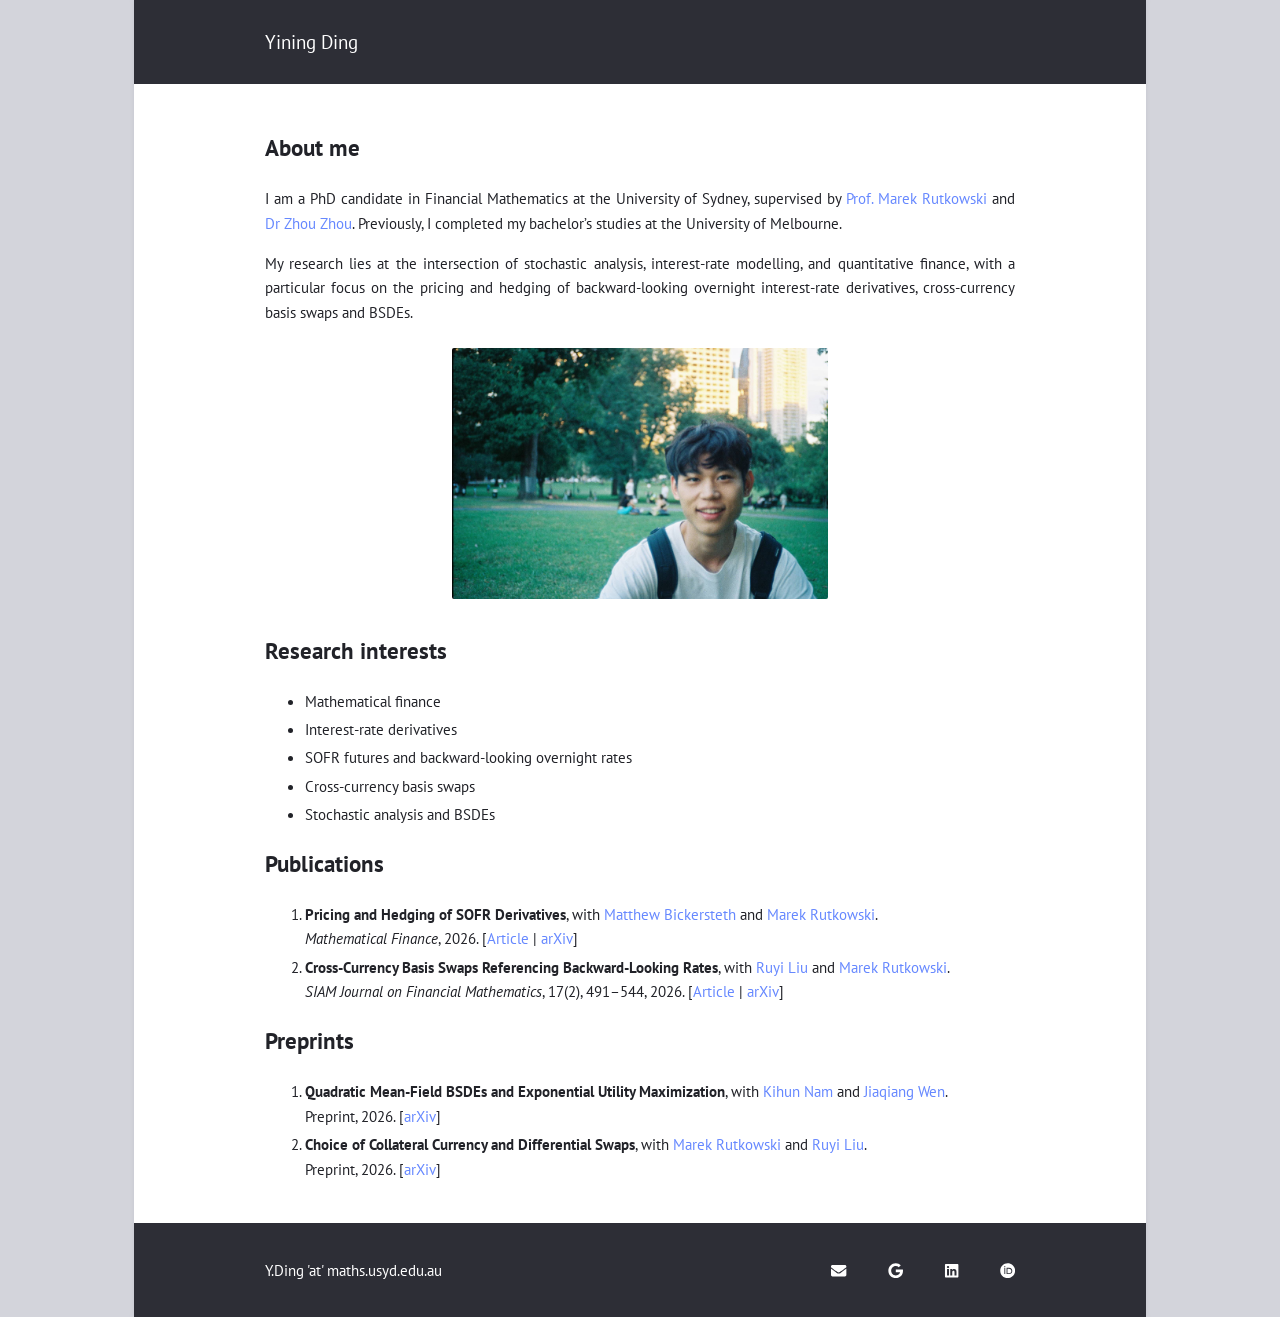
==== index.html @ cb14d438 "Link Matthew Bickersteth Co-Authored-By: Claude Opus 4.8 <noreply@anthropic.com>" ====
<!DOCTYPE html>
<html lang="en">
<head>
  <title>Yining Ding</title>
  <meta charset="utf-8">
  <meta name="viewport" content="width=device-width, initial-scale=1.0">
  <meta name="author" content="Yining Ding">
  <link rel="preconnect" href="https://fonts.googleapis.com">
  <link rel="preconnect" href="https://fonts.gstatic.com" crossorigin>
  <link rel="stylesheet" href="https://fonts.googleapis.com/css2?family=PT+Sans:wght@400;700&display=swap">
  <link rel="stylesheet" href="/assets/css/frame.css">
</head>

  <header>
    <a href="/" class="title">Yining Ding</a>
    <!-- To add a CV, upload a PDF to /assets/ and uncomment the line below.
    <nav><a href="/assets/Yining_Ding_CV.pdf">CV</a></nav>
    -->
  </header>

  <article>
  <h2 id="about-me">About me</h2>
<p>I am a PhD candidate in Financial Mathematics at the University of Sydney, supervised by <a href="https://profiles.sydney.edu.au/marek.rutkowski">Prof. Marek Rutkowski</a> and <a href="https://www.maths.usyd.edu.au/u/zhouzhou/">Dr Zhou Zhou</a>. Previously, I completed my bachelor&rsquo;s studies at the University of Melbourne.</p>

<p>My research lies at the intersection of stochastic analysis, interest-rate modelling, and quantitative finance, with a particular focus on the pricing and hedging of backward-looking overnight interest-rate derivatives, cross-currency basis swaps and BSDEs.</p>

  <div style="text-align:center;">
    <img src="/assets/profile.jpg" alt="Yining Ding" width="50%" />
  </div>

  <h2 id="research-interests">Research interests</h2>
<ul>
  <li>Mathematical finance</li>
  <li>Interest-rate derivatives</li>
  <li>SOFR futures and backward-looking overnight rates</li>
  <li>Cross-currency basis swaps</li>
  <li>Stochastic analysis and BSDEs</li>
</ul>

  <h2 id="publications">Publications</h2>
<ol>
  <li><b>Pricing and Hedging of SOFR Derivatives</b>, with <a href="https://www.linkedin.com/in/matthew-bickersteth-487161232/">Matthew Bickersteth</a> and <a href="https://profiles.sydney.edu.au/marek.rutkowski">Marek Rutkowski</a>.<br />
  <em>Mathematical Finance</em>, 2026. [<a href="https://doi.org/10.1111/mafi.70004">Article</a> | <a href="https://arxiv.org/abs/2112.14033">arXiv</a>]</li>
  <li><b>Cross-Currency Basis Swaps Referencing Backward-Looking Rates</b>, with <a href="https://ruyi-liu61.github.io/">Ruyi Liu</a> and <a href="https://profiles.sydney.edu.au/marek.rutkowski">Marek Rutkowski</a>.<br />
  <em>SIAM Journal on Financial Mathematics</em>, 17(2), 491&ndash;544, 2026. [<a href="https://doi.org/10.1137/24M1701538">Article</a> | <a href="https://arxiv.org/abs/2410.08477">arXiv</a>]</li>
</ol>

  <h2 id="preprints">Preprints</h2>
<ol>
  <li><b>Quadratic Mean-Field BSDEs and Exponential Utility Maximization</b>, with <a href="https://sites.google.com/view/kihun-nam/home">Kihun Nam</a> and <a href="https://math.sustech.edu.cn/e/wenjiaqiang">Jiaqiang Wen</a>.<br />
  Preprint, 2026. [<a href="https://arxiv.org/abs/2511.17214">arXiv</a>]</li>
  <li><b>Choice of Collateral Currency and Differential Swaps</b>, with <a href="https://profiles.sydney.edu.au/marek.rutkowski">Marek Rutkowski</a> and <a href="https://ruyi-liu61.github.io/">Ruyi Liu</a>.<br />
  Preprint, 2026. [<a href="https://arxiv.org/abs/2603.07863">arXiv</a>]</li>
</ol>

</article>

    <footer>
      <div>Y.Ding 'at' maths.usyd.edu.au</div>
      <nav>
        <a href="mailto:Y.Ding@maths.usyd.edu.au" aria-label="Email"><svg aria-label="Mail" class="icon" viewBox="0 0 512 512"><path fill="currentColor" d="M502.3 190.8c3.9-3.1 9.7-.2 9.7 4.7V400c0 26.5-21.5 48-48 48H48c-26.5 0-48-21.5-48-48V195.6c0-5 5.7-7.8 9.7-4.7 22.4 17.4 52.1 39.5 154.1 113.6 21.1 15.4 56.7 47.8 92.2 47.6 35.7.3 72-32.8 92.3-47.6 102-74.1 131.6-96.3 154-113.7zM256 320c23.2.4 56.6-29.2 73.4-41.4 132.7-96.3 142.8-104.7 173.4-128.7 5.8-4.5 9.2-11.5 9.2-18.9v-19c0-26.5-21.5-48-48-48H48C21.5 64 0 85.5 0 112v19c0 7.4 3.4 14.3 9.2 18.9 30.6 23.9 40.7 32.4 173.4 128.7 16.8 12.2 50.2 41.8 73.4 41.4z"/></svg></a>
        <a href="https://scholar.google.com/citations?user=hrqzMjUAAAAJ&hl=en" aria-label="Google Scholar"><svg aria-label="Google Scholar" class="icon" viewBox="0 0 488 512"><path fill="currentColor" d="M488 261.8C488 403.3 391.1 504 248 504 110.8 504 0 393.2 0 256S110.8 8 248 8c66.8 0 123 24.5 166.3 64.9l-67.5 64.9C258.5 52.6 94.3 116.6 94.3 256c0 86.5 69.1 156.6 153.7 156.6 98.2 0 135-70.4 140.8-106.9H248v-85.3h236.1c2.3 12.7 3.9 24.9 3.9 41.4z"/></svg></a>
        <a href="https://www.linkedin.com/in/yining-ding-548b70221/" aria-label="LinkedIn"><svg aria-label="LinkedIn" class="icon" viewBox="0 0 448 512"><path fill="currentColor" d="M416 32H31.9C14.3 32 0 46.5 0 64.3v383.4C0 465.5 14.3 480 31.9 480H416c17.6 0 32-14.5 32-32.3V64.3c0-17.8-14.4-32.3-32-32.3zM135.4 416H69V202.2h66.5V416zm-33.2-243c-21.3 0-38.5-17.3-38.5-38.5S80.9 96 102.2 96c21.2 0 38.5 17.3 38.5 38.5 0 21.3-17.2 38.5-38.5 38.5zm282.1 243h-66.4V312c0-24.8-.5-56.7-34.5-56.7-34.6 0-39.9 27-39.9 54.9V416h-66.4V202.2h63.7v29.2h.9c8.9-16.8 30.6-34.5 62.9-34.5 67.2 0 79.7 44.3 79.7 101.9V416z"/></svg></a>
        <a href="https://orcid.org/0009-0000-1542-5317" aria-label="ORCID"><svg aria-label="ORCID" class="icon" viewBox="0 0 512 512"><path fill="currentColor" d="M294.75 188.19h-45.92V342h47.47c67.62 0 83.12-51.34 83.12-76.91 0-41.64-26.54-76.9-84.67-76.9zM256 8C119 8 8 119 8 256s111 248 248 248 248-111 248-248S393 8 256 8zm-80.79 360.76h-29.84v-207.5h29.84zm-14.92-231.14a19.57 19.57 0 1 1 19.57-19.57 19.64 19.64 0 0 1-19.57 19.57zM300 369h-81V161.26h80.6c76.73 0 110.44 54.83 110.44 103.85C410 318.39 368.38 369 300 369z"/></svg></a>
      </nav>
    </footer>

</html>
---- assets/css/frame.css ----
body{background:#fff;color:#212228;font-family:"PT Sans",-apple-system,"Helvetica Neue","Segoe UI","Roboto",sans-serif;font-weight:400;font-size:calc(0.8rem + 0.2vw);line-height:1.6;margin:0;min-height:100vh;-webkit-text-size-adjust:100%;-webkit-font-smoothing:antialiased;-moz-osx-font-smoothing:grayscale}@media (prefers-color-scheme: dark){body{background:#212228;color:#fff}}h1,h2,h3,h4,h5,h6{font-weight:600}b,strong,th{font-weight:600}p{text-align:justify}a{color:#68f;text-decoration:inherit}a:hover{text-decoration:underline}header a,footer a,aside a{color:inherit}header time{color:#909194}hr{border:1px solid rgba(144,145,148,0.3);margin:2em 0}article:not(:last-of-type){border-bottom:1px solid rgba(144,145,148,0.14)}blockquote{background:rgba(144,145,148,0.06);border-left:3px solid rgba(144,145,148,0.9);padding:1px 1.5em;opacity:.75}blockquote,figure{margin:1em 0}img{margin:.5em 0}li{margin:.25em 0}img{border-radius:2px;max-width:100%;height:auto}table{display:inline-block;max-width:100%;overflow-y:scroll;border-spacing:1px;border-radius:2px;box-shadow:0 0 0 1px rgba(144,145,148,0.12) inset}th,td{padding:.5em 1em;box-shadow:0 0 0 1px rgba(144,145,148,0.12)}tr:hover,tr:nth-child(odd) td{background:rgba(144,145,148,0.04)}pre{background:rgba(144,145,148,0.12);border-radius:2px;font-size:.8em;margin:1.5em 0;padding:.8em 1.2em;overflow-x:auto}:not(pre)>code{font-size:.9em;background:rgba(144,145,148,0.15);opacity:.7;border-radius:2px;margin:0 .1em;padding:.2em .4em}body{display:flex;flex-direction:column}article{flex-grow:1}body>header,body>footer{display:flex;flex-wrap:wrap;align-items:center;justify-content:space-between}body>header,body>article,body>footer{padding:1.5em}article header{margin-bottom:1.5em}article header h1{font-size:1.7em;margin:0 0 .1em}nav{margin:.5em -1.2em}nav a{margin:.5em 1.2em}.title{font-size:1.25em}.more{margin:2em 0 1em}.more a{border-radius:2px;border:1.5px solid #68f;padding:.4em .8em;transition:.2s background,.2s color}.more a:hover{color:#fff;background:#68f;text-decoration:inherit}.archive{font-size:1.1em}.archive time{display:inline-block;min-width:10ch;min-height:1.75em;margin:0 .2em}.icon{height:1em;width:1em;fill:currentColor;transition:.2s color;vertical-align:middle;margin-bottom:.15em}a:hover .icon{color:#909194}.full table{display:table;width:100%}.katex{overflow-x:auto;overflow-y:hidden}html{background:#d3d4db;padding:0 calc(38% - 22em)}body{box-shadow:0 0 .3em #c5c7cf}body>header,body>footer{background:#2d2e36;color:#fff}@media (min-width: 32em){body>header,body>article,body>footer{padding:1.75em calc(22% - 6em)}}@media (prefers-color-scheme: dark){html{background:#18181d}body>header,body>footer{background:#212228}body,body>header,body>footer{box-shadow:0 0 0 1px #33353e}}
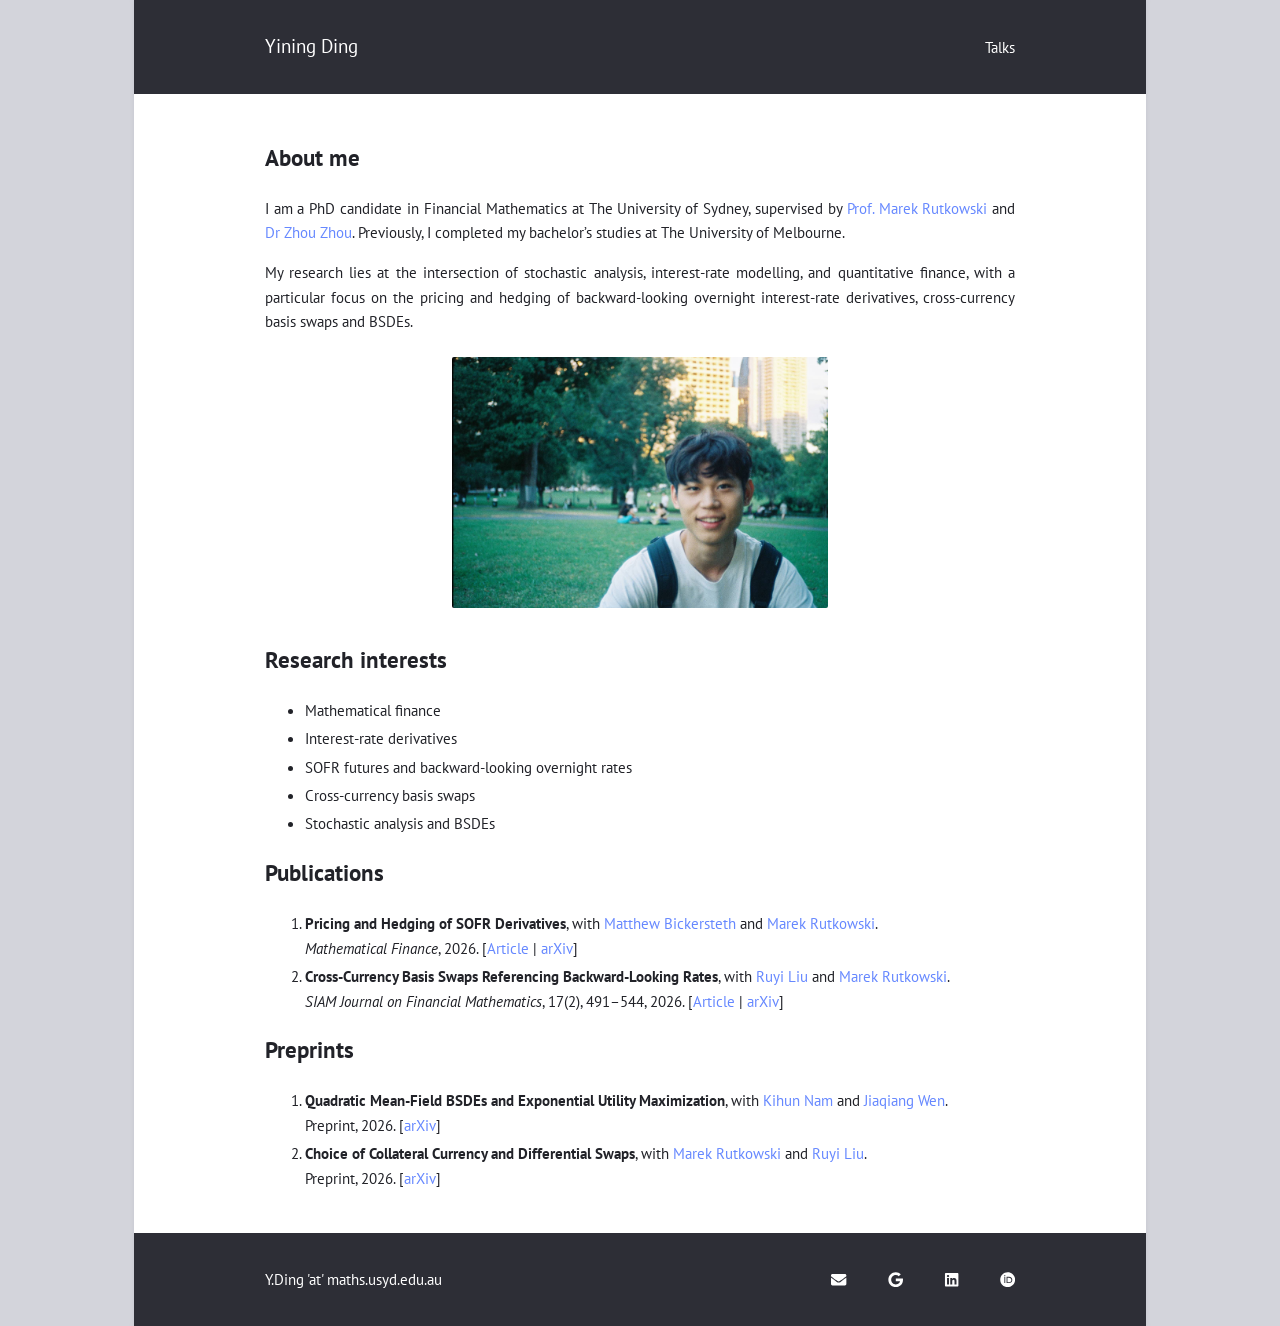
==== commit 19363a32: "Use The University of Sydney/Melbourne; trim AIMS name Co-Authored-By: Claude Opus 4.8 <noreply@anth" ====
--- a/index.html
+++ b/index.html
@@ -13,14 +13,12 @@
 
   <header>
     <a href="/" class="title">Yining Ding</a>
-    <!-- To add a CV, upload a PDF to /assets/ and uncomment the line below.
-    <nav><a href="/assets/Yining_Ding_CV.pdf">CV</a></nav>
-    -->
+    <nav><a href="/talks.html">Talks</a></nav>
   </header>
 
   <article>
   <h2 id="about-me">About me</h2>
-<p>I am a PhD candidate in Financial Mathematics at the University of Sydney, supervised by <a href="https://profiles.sydney.edu.au/marek.rutkowski">Prof. Marek Rutkowski</a> and <a href="https://www.maths.usyd.edu.au/u/zhouzhou/">Dr Zhou Zhou</a>. Previously, I completed my bachelor&rsquo;s studies at the University of Melbourne.</p>
+<p>I am a PhD candidate in Financial Mathematics at The University of Sydney, supervised by <a href="https://profiles.sydney.edu.au/marek.rutkowski">Prof. Marek Rutkowski</a> and <a href="https://www.maths.usyd.edu.au/u/zhouzhou/">Dr Zhou Zhou</a>. Previously, I completed my bachelor&rsquo;s studies at The University of Melbourne.</p>
 
 <p>My research lies at the intersection of stochastic analysis, interest-rate modelling, and quantitative finance, with a particular focus on the pricing and hedging of backward-looking overnight interest-rate derivatives, cross-currency basis swaps and BSDEs.</p>
 
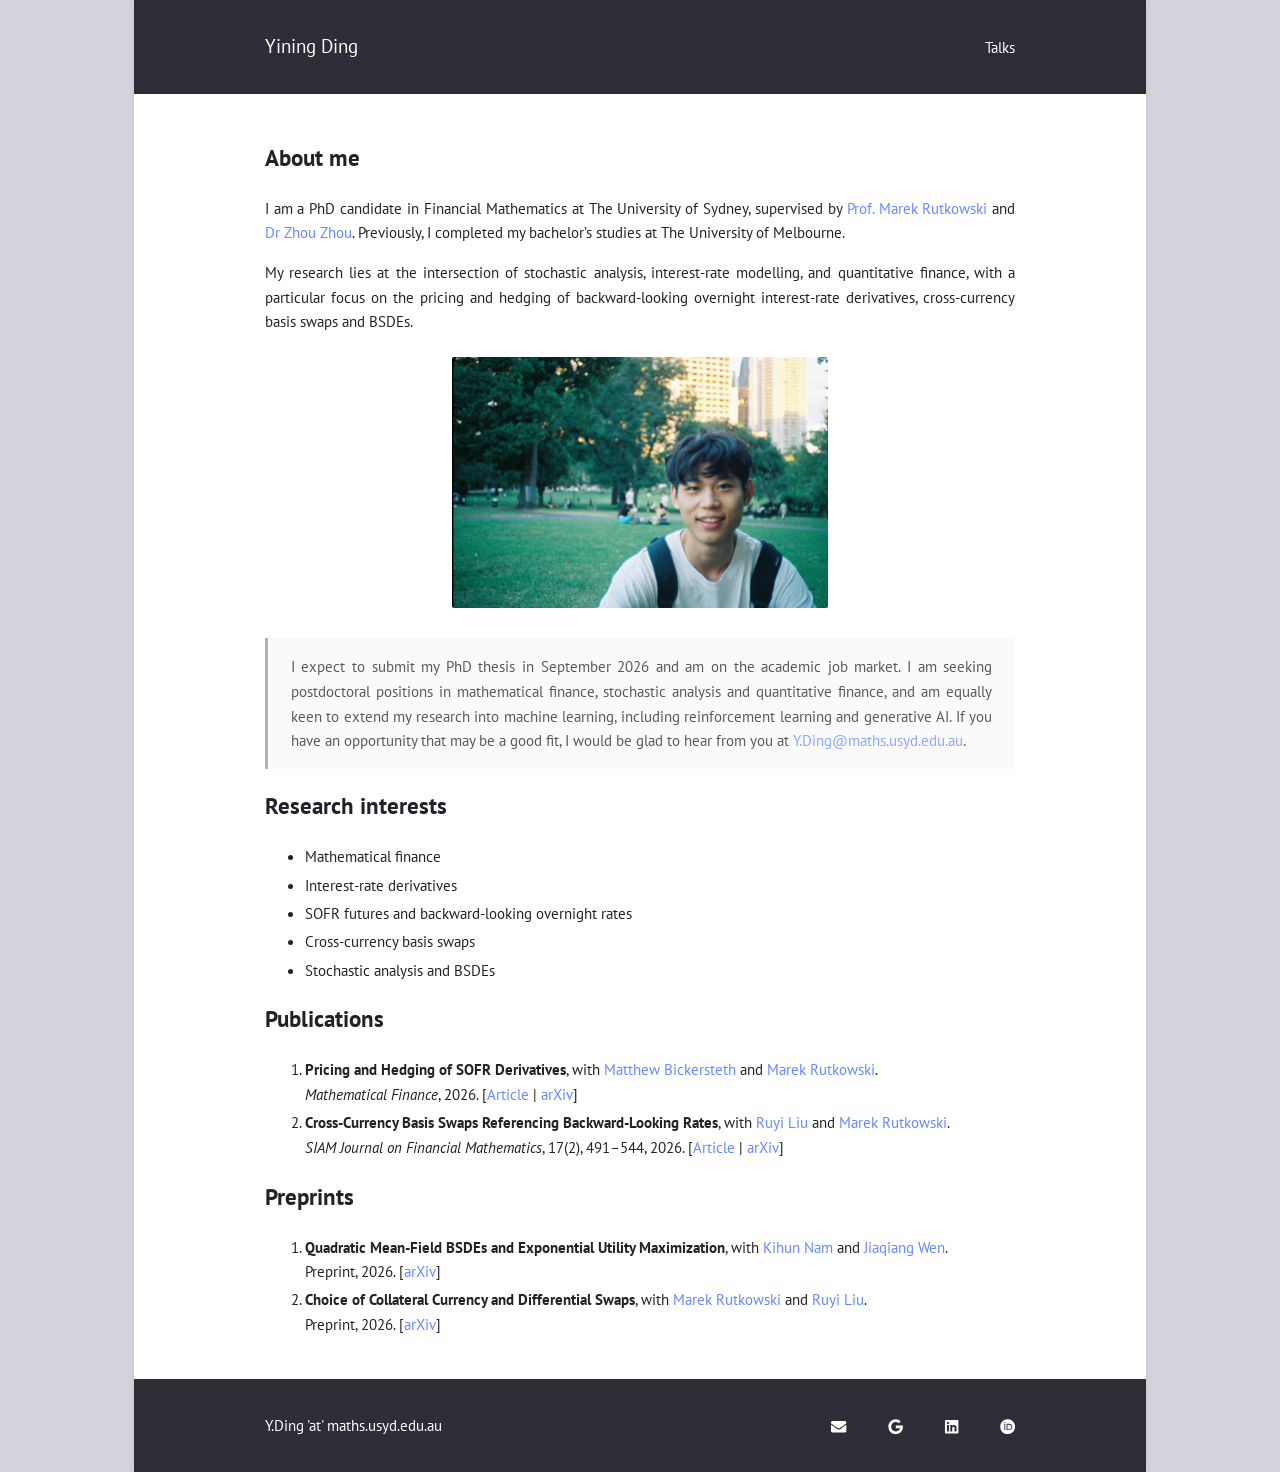
==== commit 81225cf4: "Add job-market availability note; fix university names on Talks page Co-Authored-By: Claude Opus 4.8" ====
--- a/index.html
+++ b/index.html
@@ -25,6 +25,10 @@
   <div style="text-align:center;">
     <img src="/assets/profile.jpg" alt="Yining Ding" width="50%" />
   </div>
+
+  <blockquote>
+    <p>I expect to submit my PhD thesis in September 2026 and am on the academic job market. I am seeking postdoctoral positions in mathematical finance, stochastic analysis and quantitative finance, and am equally keen to extend my research into machine learning, including reinforcement learning and generative AI. If you have an opportunity that may be a good fit, I would be glad to hear from you at <a href="mailto:Y.Ding@maths.usyd.edu.au">Y.Ding@maths.usyd.edu.au</a>.</p>
+  </blockquote>
 
   <h2 id="research-interests">Research interests</h2>
 <ul>
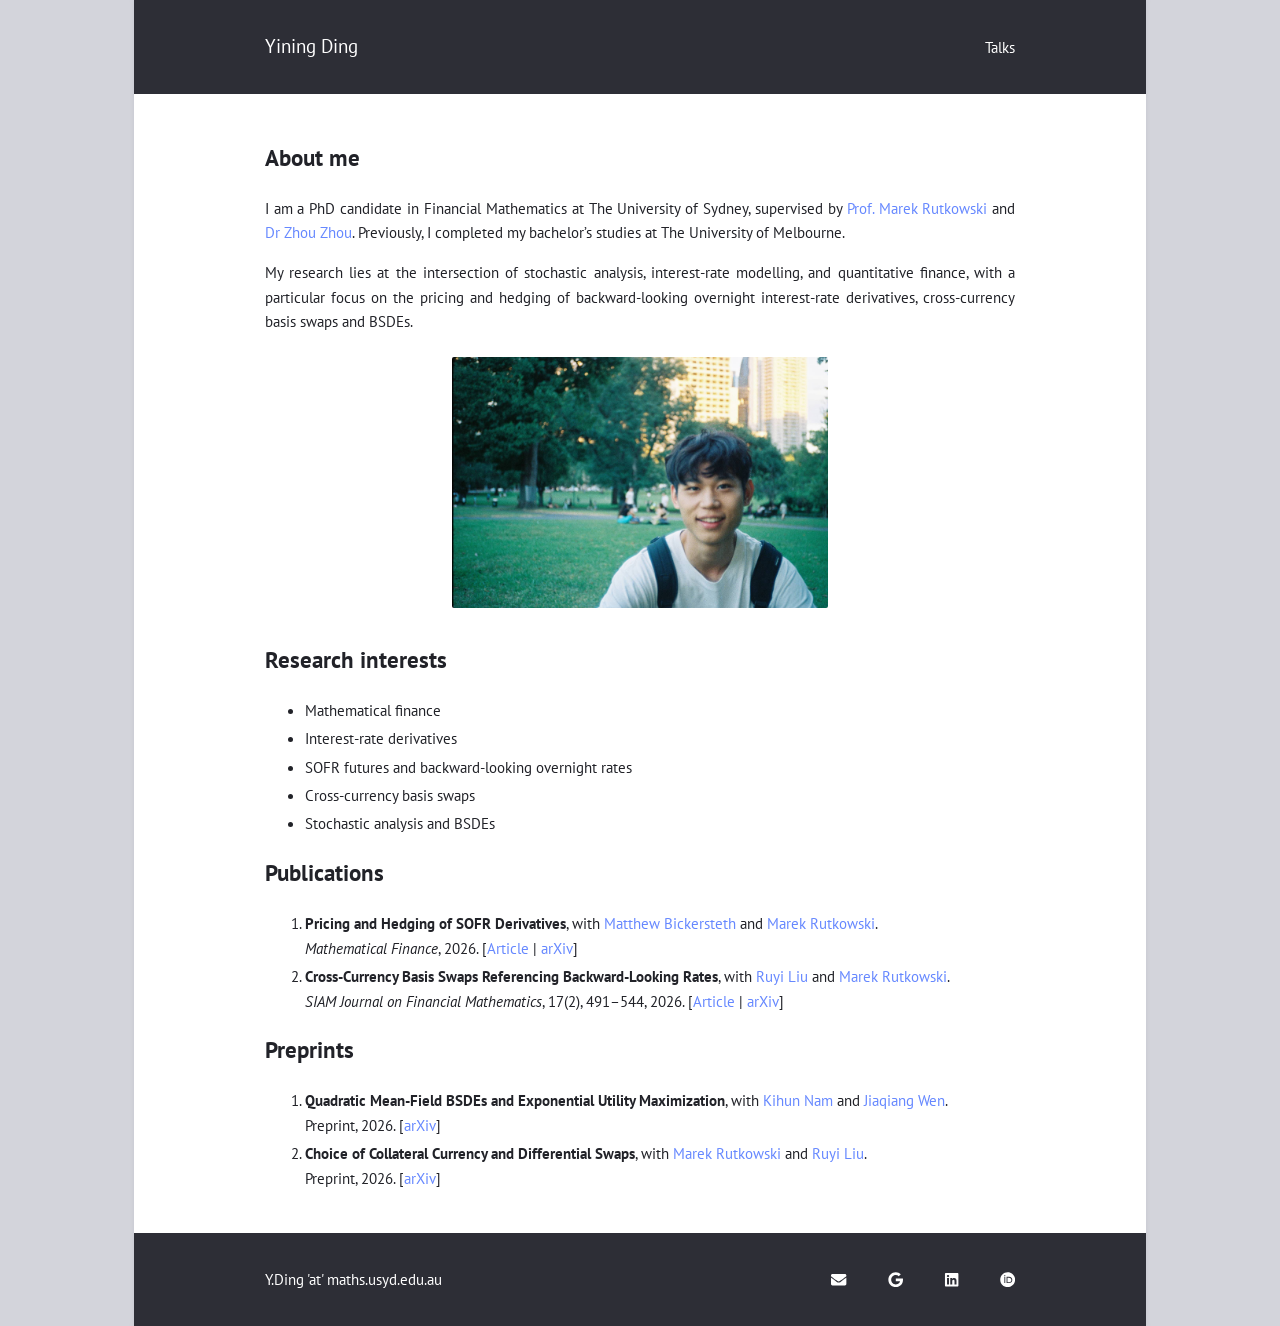
==== commit 4057bfb6: "Remove job-market note for now Co-Authored-By: Claude Opus 4.8 <noreply@anthropic.com>" ====
--- a/index.html
+++ b/index.html
@@ -25,10 +25,6 @@
   <div style="text-align:center;">
     <img src="/assets/profile.jpg" alt="Yining Ding" width="50%" />
   </div>
-
-  <blockquote>
-    <p>I expect to submit my PhD thesis in September 2026 and am on the academic job market. I am seeking postdoctoral positions in mathematical finance, stochastic analysis and quantitative finance, and am equally keen to extend my research into machine learning, including reinforcement learning and generative AI. If you have an opportunity that may be a good fit, I would be glad to hear from you at <a href="mailto:Y.Ding@maths.usyd.edu.au">Y.Ding@maths.usyd.edu.au</a>.</p>
-  </blockquote>
 
   <h2 id="research-interests">Research interests</h2>
 <ul>
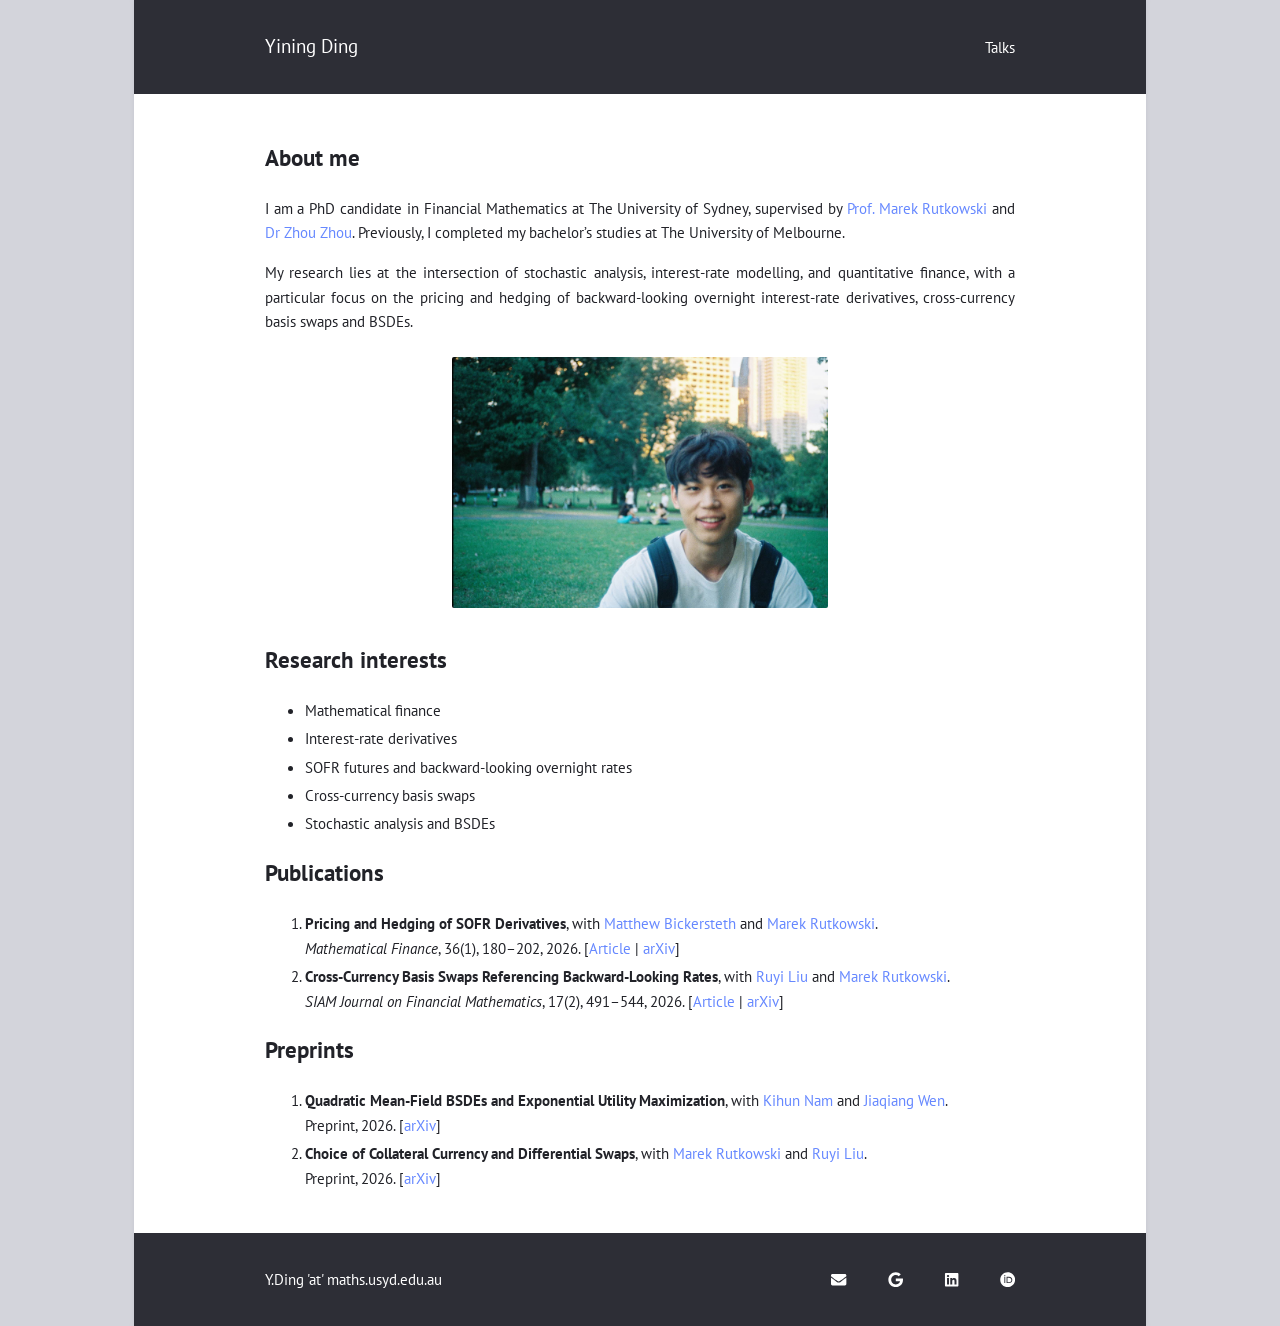
==== commit 54e3abf8: "Add full SOFR paper citation (vol/issue/pages) Co-Authored-By: Claude Opus 4.8 <noreply@anthropic.co" ====
--- a/index.html
+++ b/index.html
@@ -38,7 +38,7 @@
   <h2 id="publications">Publications</h2>
 <ol>
   <li><b>Pricing and Hedging of SOFR Derivatives</b>, with <a href="https://www.linkedin.com/in/matthew-bickersteth-487161232/">Matthew Bickersteth</a> and <a href="https://profiles.sydney.edu.au/marek.rutkowski">Marek Rutkowski</a>.<br />
-  <em>Mathematical Finance</em>, 2026. [<a href="https://doi.org/10.1111/mafi.70004">Article</a> | <a href="https://arxiv.org/abs/2112.14033">arXiv</a>]</li>
+  <em>Mathematical Finance</em>, 36(1), 180&ndash;202, 2026. [<a href="https://doi.org/10.1111/mafi.70004">Article</a> | <a href="https://arxiv.org/abs/2112.14033">arXiv</a>]</li>
   <li><b>Cross-Currency Basis Swaps Referencing Backward-Looking Rates</b>, with <a href="https://ruyi-liu61.github.io/">Ruyi Liu</a> and <a href="https://profiles.sydney.edu.au/marek.rutkowski">Marek Rutkowski</a>.<br />
   <em>SIAM Journal on Financial Mathematics</em>, 17(2), 491&ndash;544, 2026. [<a href="https://doi.org/10.1137/24M1701538">Article</a> | <a href="https://arxiv.org/abs/2410.08477">arXiv</a>]</li>
 </ol>
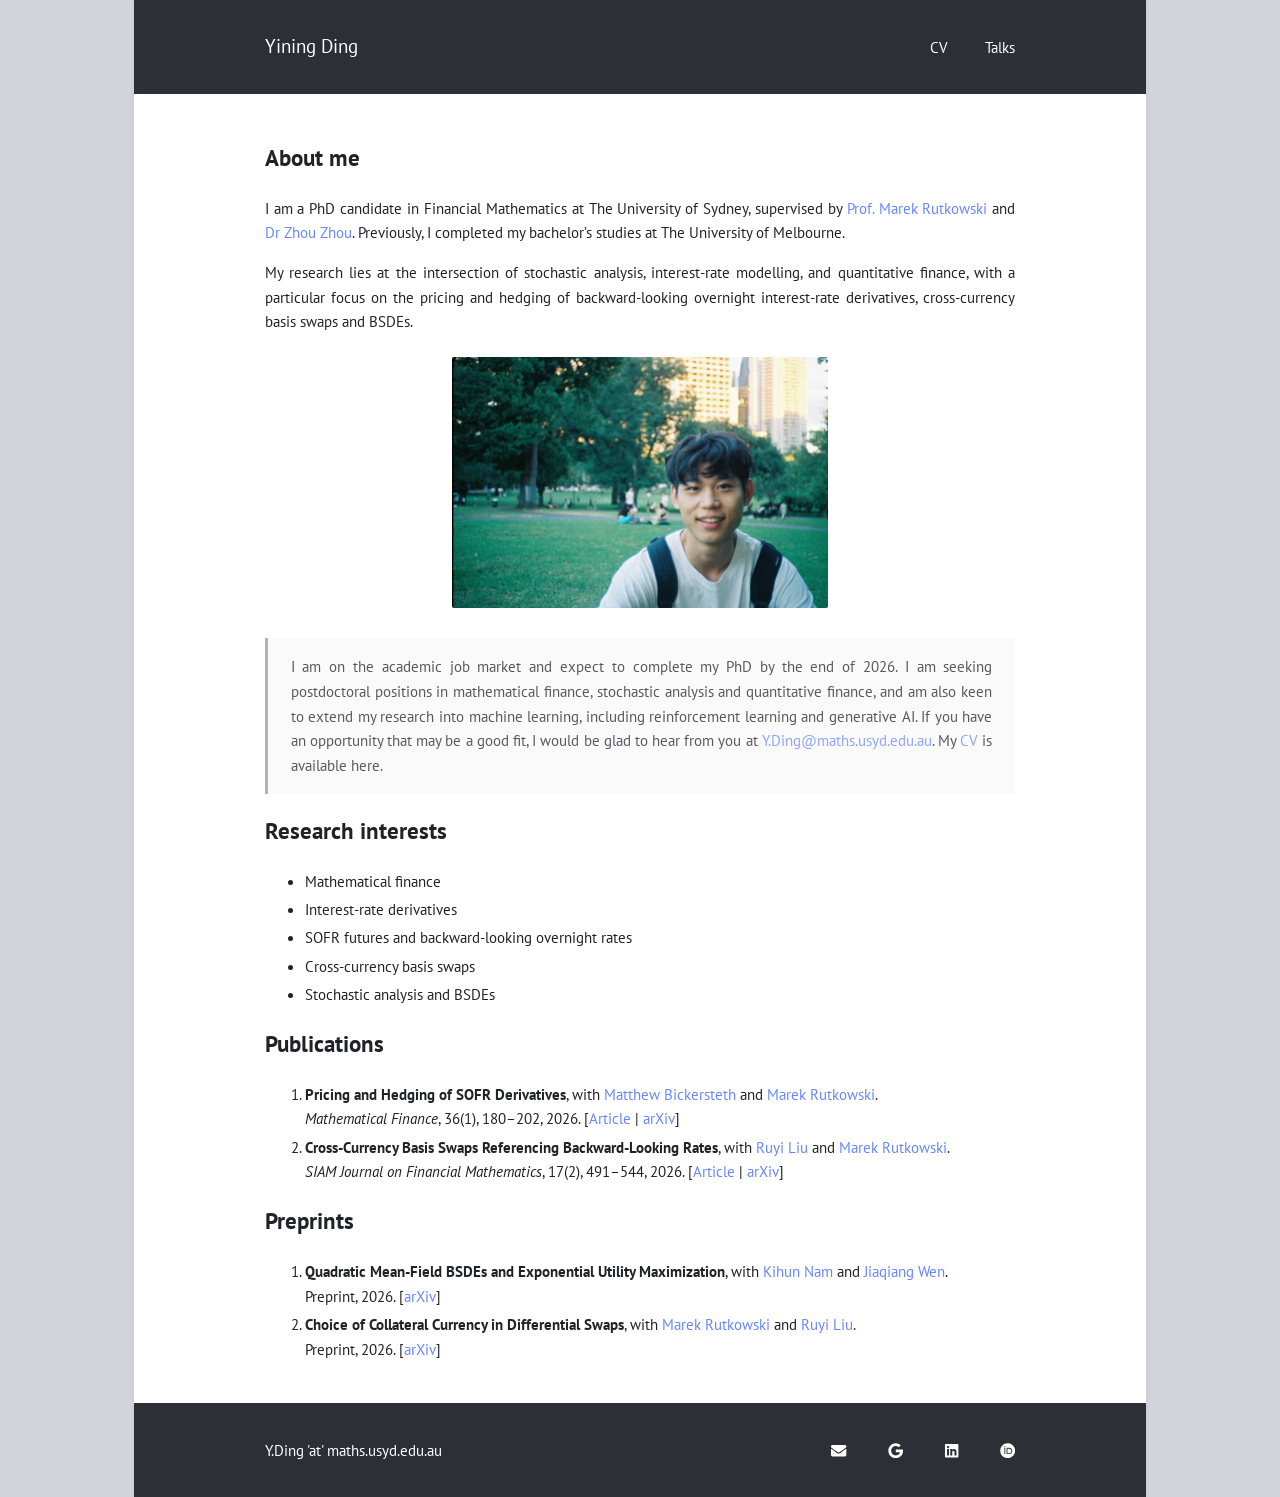
==== commit 299b32c4: "Add CV PDF and nav link; re-add job-market note; fix collateral paper title Co-Authored-By: Claude O" ====
--- a/index.html
+++ b/index.html
@@ -13,7 +13,7 @@
 
   <header>
     <a href="/" class="title">Yining Ding</a>
-    <nav><a href="/talks.html">Talks</a></nav>
+    <nav><a href="/assets/Yining_Ding_CV.pdf">CV</a><a href="/talks.html">Talks</a></nav>
   </header>
 
   <article>
@@ -25,6 +25,10 @@
   <div style="text-align:center;">
     <img src="/assets/profile.jpg" alt="Yining Ding" width="50%" />
   </div>
+
+  <blockquote>
+    <p>I am on the academic job market and expect to complete my PhD by the end of 2026. I am seeking postdoctoral positions in mathematical finance, stochastic analysis and quantitative finance, and am also keen to extend my research into machine learning, including reinforcement learning and generative AI. If you have an opportunity that may be a good fit, I would be glad to hear from you at <a href="mailto:Y.Ding@maths.usyd.edu.au">Y.Ding@maths.usyd.edu.au</a>. My <a href="/assets/Yining_Ding_CV.pdf">CV</a> is available here.</p>
+  </blockquote>
 
   <h2 id="research-interests">Research interests</h2>
 <ul>
@@ -47,7 +51,7 @@
 <ol>
   <li><b>Quadratic Mean-Field BSDEs and Exponential Utility Maximization</b>, with <a href="https://sites.google.com/view/kihun-nam/home">Kihun Nam</a> and <a href="https://math.sustech.edu.cn/e/wenjiaqiang">Jiaqiang Wen</a>.<br />
   Preprint, 2026. [<a href="https://arxiv.org/abs/2511.17214">arXiv</a>]</li>
-  <li><b>Choice of Collateral Currency and Differential Swaps</b>, with <a href="https://profiles.sydney.edu.au/marek.rutkowski">Marek Rutkowski</a> and <a href="https://ruyi-liu61.github.io/">Ruyi Liu</a>.<br />
+  <li><b>Choice of Collateral Currency in Differential Swaps</b>, with <a href="https://profiles.sydney.edu.au/marek.rutkowski">Marek Rutkowski</a> and <a href="https://ruyi-liu61.github.io/">Ruyi Liu</a>.<br />
   Preprint, 2026. [<a href="https://arxiv.org/abs/2603.07863">arXiv</a>]</li>
 </ol>
 
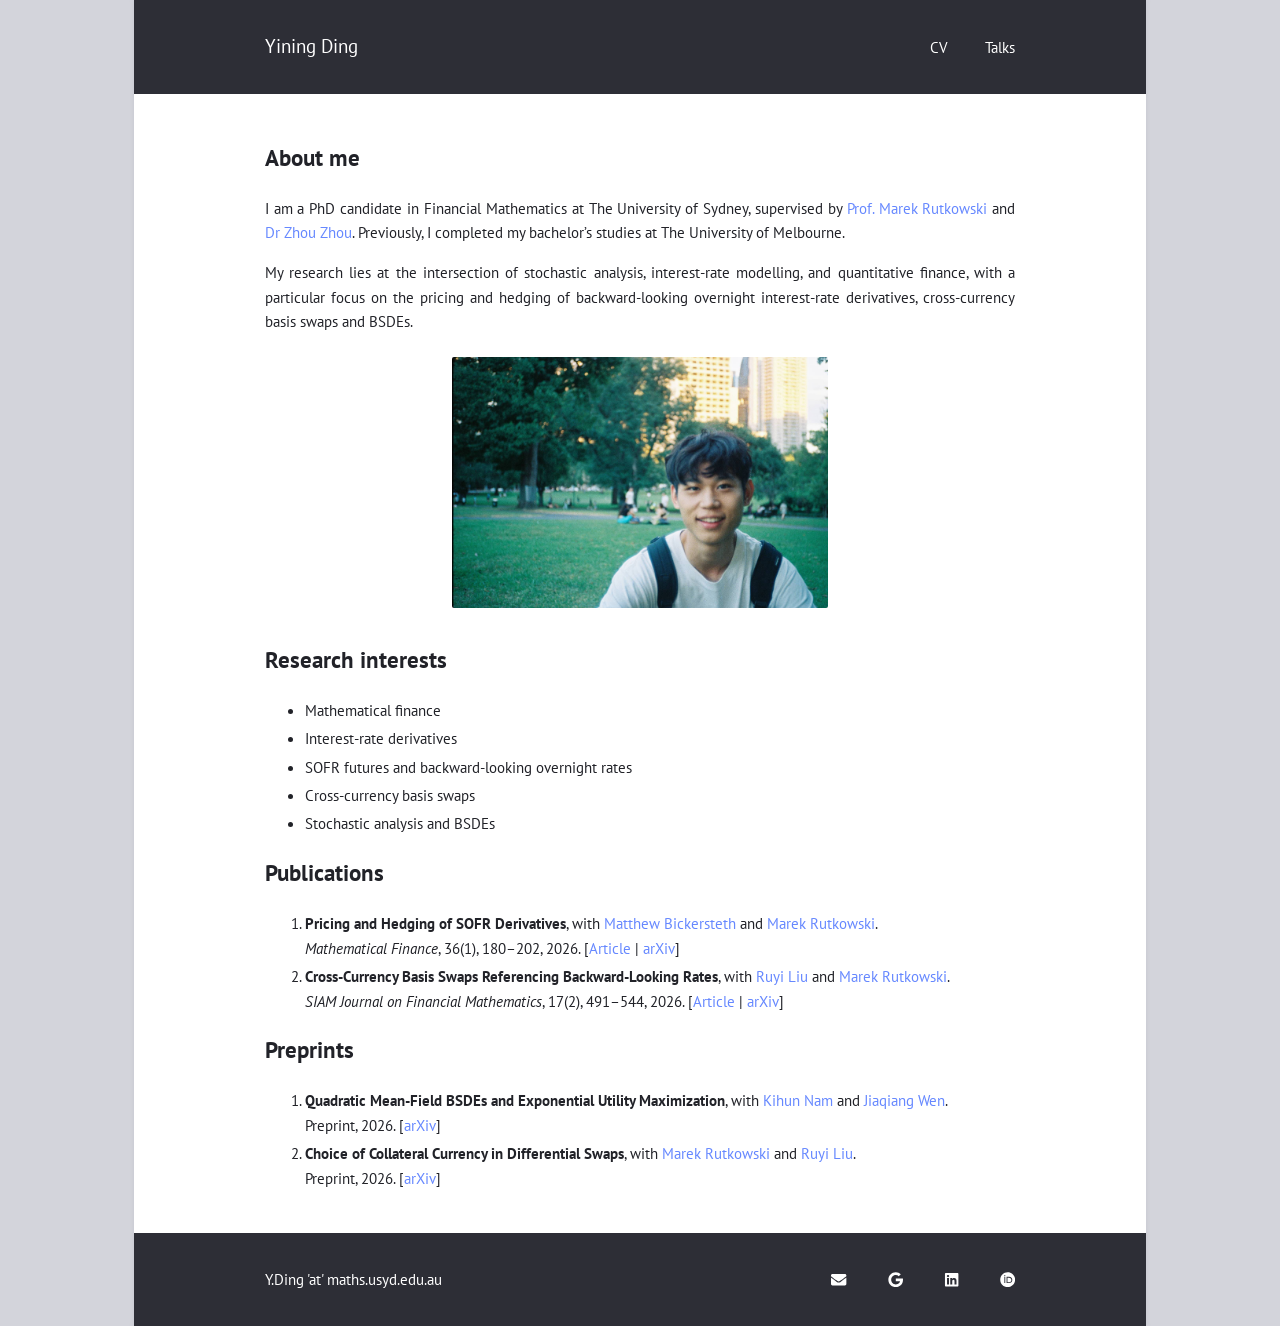
==== commit 33fb63f6: "update homepage got rid of job market stuff" ====
--- a/index.html
+++ b/index.html
@@ -25,10 +25,6 @@
   <div style="text-align:center;">
     <img src="/assets/profile.jpg" alt="Yining Ding" width="50%" />
   </div>
-
-  <blockquote>
-    <p>I am on the academic job market and expect to complete my PhD by the end of 2026. I am seeking postdoctoral positions in mathematical finance, stochastic analysis and quantitative finance, and am also keen to extend my research into machine learning, including reinforcement learning and generative AI. If you have an opportunity that may be a good fit, I would be glad to hear from you at <a href="mailto:Y.Ding@maths.usyd.edu.au">Y.Ding@maths.usyd.edu.au</a>. My <a href="/assets/Yining_Ding_CV.pdf">CV</a> is available here.</p>
-  </blockquote>
 
   <h2 id="research-interests">Research interests</h2>
 <ul>
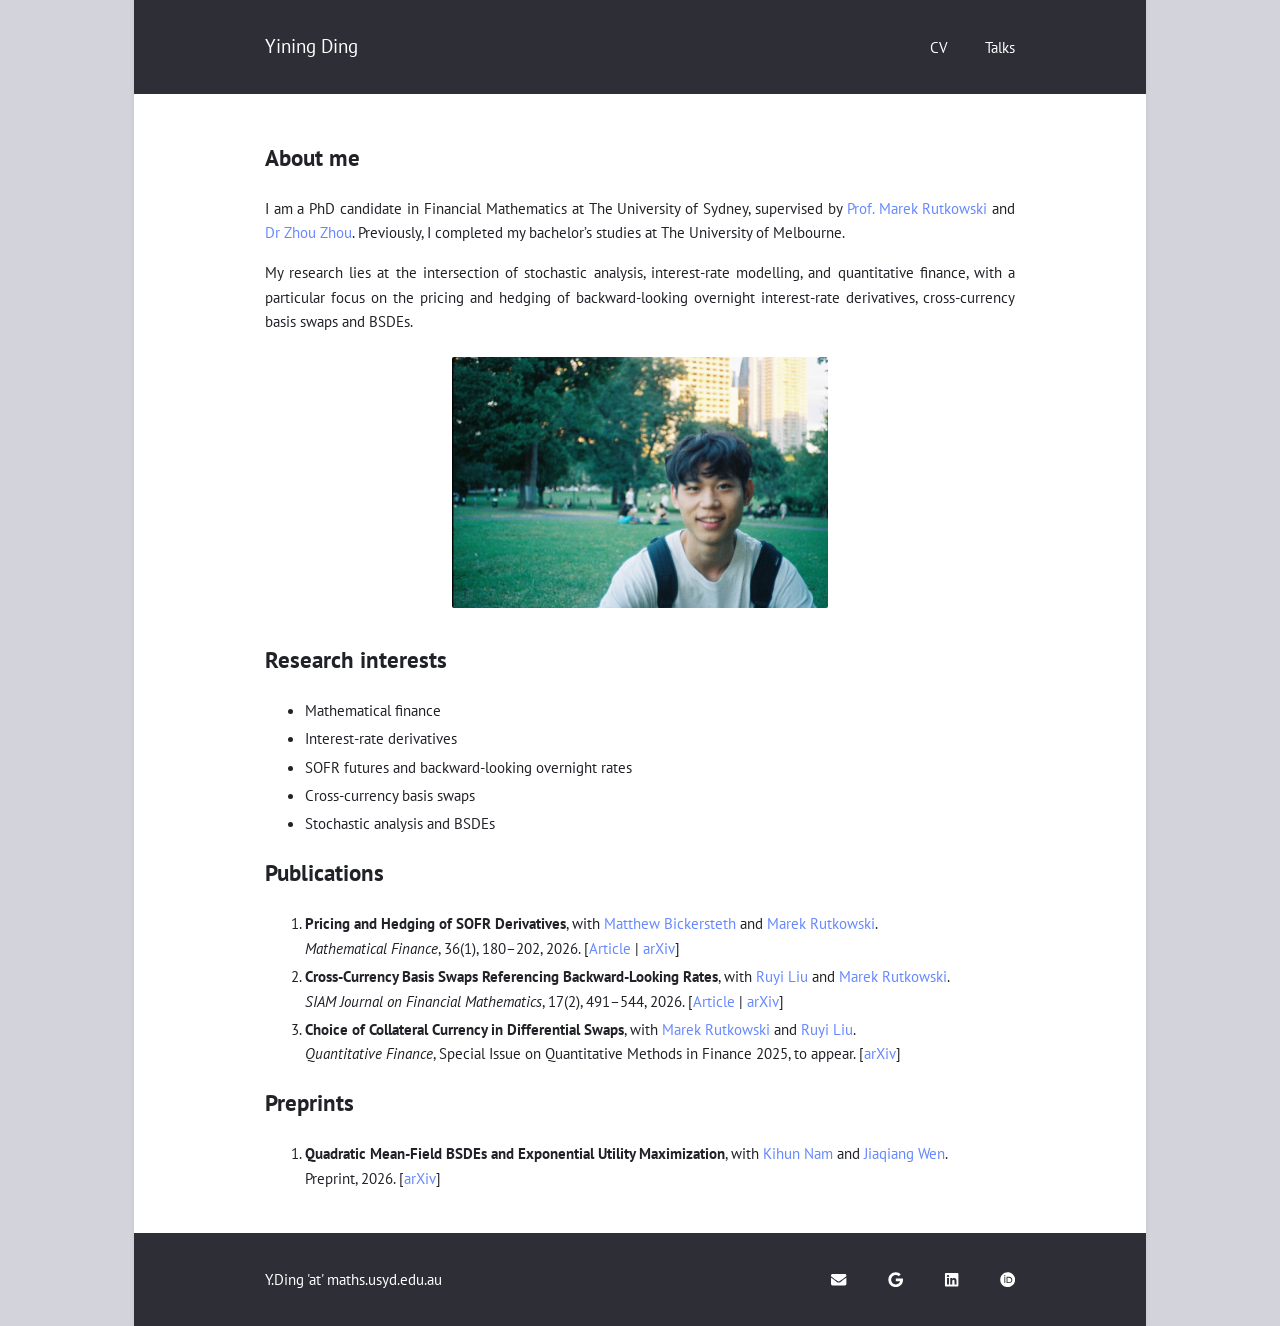
==== commit 64774c4a: "Move collateral currency paper to Publications (to appear in Quantitative Finance)" ====
--- a/index.html
+++ b/index.html
@@ -41,14 +41,14 @@
   <em>Mathematical Finance</em>, 36(1), 180&ndash;202, 2026. [<a href="https://doi.org/10.1111/mafi.70004">Article</a> | <a href="https://arxiv.org/abs/2112.14033">arXiv</a>]</li>
   <li><b>Cross-Currency Basis Swaps Referencing Backward-Looking Rates</b>, with <a href="https://ruyi-liu61.github.io/">Ruyi Liu</a> and <a href="https://profiles.sydney.edu.au/marek.rutkowski">Marek Rutkowski</a>.<br />
   <em>SIAM Journal on Financial Mathematics</em>, 17(2), 491&ndash;544, 2026. [<a href="https://doi.org/10.1137/24M1701538">Article</a> | <a href="https://arxiv.org/abs/2410.08477">arXiv</a>]</li>
+  <li><b>Choice of Collateral Currency in Differential Swaps</b>, with <a href="https://profiles.sydney.edu.au/marek.rutkowski">Marek Rutkowski</a> and <a href="https://ruyi-liu61.github.io/">Ruyi Liu</a>.<br />
+  <em>Quantitative Finance</em>, Special Issue on Quantitative Methods in Finance 2025, to appear. [<a href="https://arxiv.org/abs/2603.07863">arXiv</a>]</li>
 </ol>
 
   <h2 id="preprints">Preprints</h2>
 <ol>
   <li><b>Quadratic Mean-Field BSDEs and Exponential Utility Maximization</b>, with <a href="https://sites.google.com/view/kihun-nam/home">Kihun Nam</a> and <a href="https://math.sustech.edu.cn/e/wenjiaqiang">Jiaqiang Wen</a>.<br />
   Preprint, 2026. [<a href="https://arxiv.org/abs/2511.17214">arXiv</a>]</li>
-  <li><b>Choice of Collateral Currency in Differential Swaps</b>, with <a href="https://profiles.sydney.edu.au/marek.rutkowski">Marek Rutkowski</a> and <a href="https://ruyi-liu61.github.io/">Ruyi Liu</a>.<br />
-  Preprint, 2026. [<a href="https://arxiv.org/abs/2603.07863">arXiv</a>]</li>
 </ol>
 
 </article>
